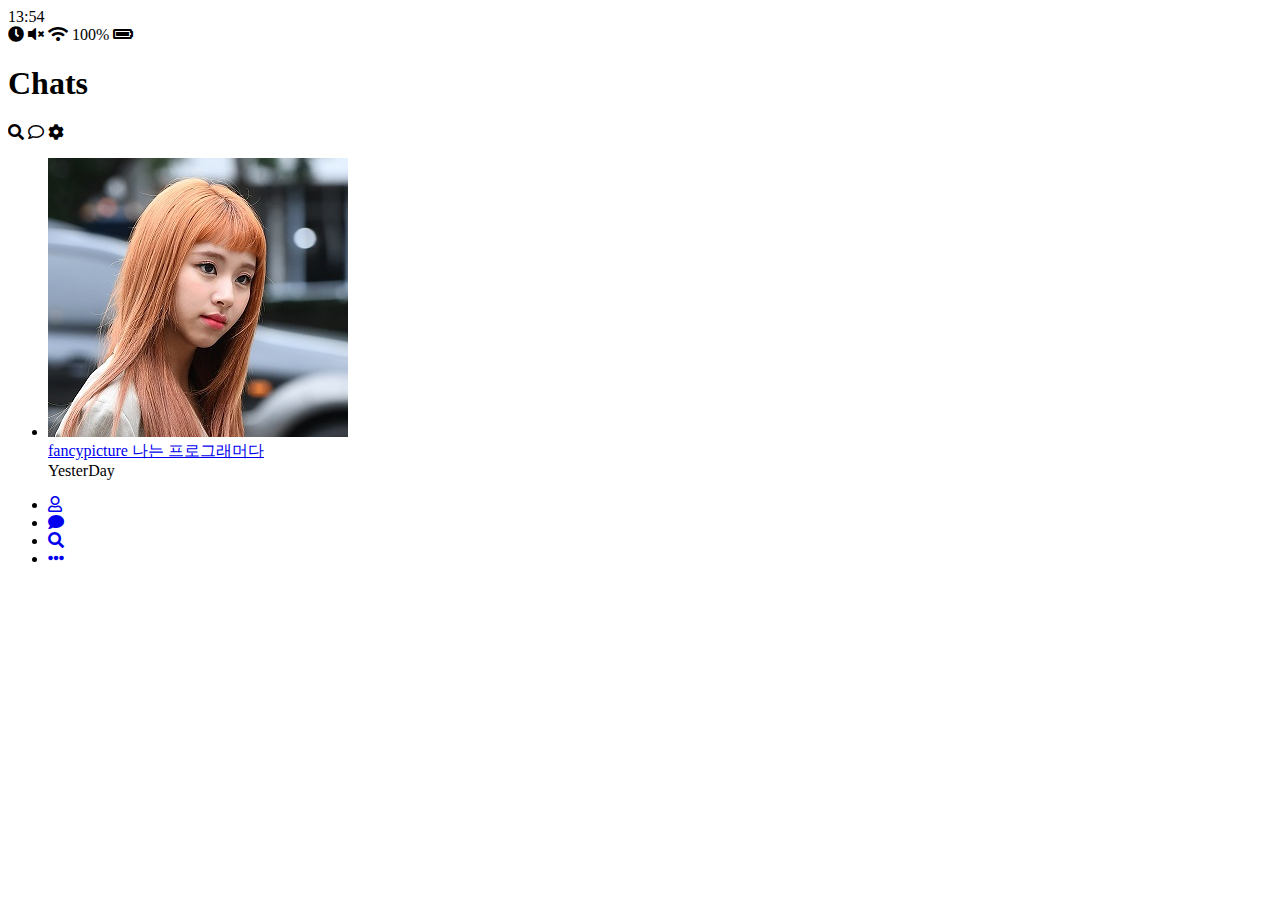
==== index.html @ 4f9d390e "completed html" ====
<!DOCTYPE html>
<html lang="en">
  <head>
    <meta charset="UTF-8" />
    <meta name="viewport" content="width=device-width, initial-scale=1.0" />
    <meta http-equiv="X-UA-Compatible" content="ie=edge" />
    <link
      rel="stylesheet"
      href="https://cdnjs.cloudflare.com/ajax/libs/font-awesome/5.8.2/css/all.min.css"
    />
    <title>chat clone coding test V02</title>
  </head>
  <body>
    <div class="status-bar">
      <div class="status-bar__column">
        <span class="status-bar__clock"> 13:54 </span>
      </div>
      <div class="status-bar__column">
        <i class="fas fa-clock"></i>
        <i class="fas fa-volume-mute"></i>
        <i class="fas fa-wifi"></i>
        <span class="status-bar__battery-level">100% </span>
        <i class="fas fa-battery-full"></i>
      </div>
    </div>
    <header class="header">
      <div class="header__header-column">
        <h1 class="header__title">Chats</h1>
      </div>
      <div class="header__header-column">
        <span class="header__icon">
          <i class="fas fa-search"></i>
        </span>
        <span class="header__icon">
          <i class="far fa-comment"></i>
        </span>
        <span class="header__icon">
          <i class="fas fa-cog"></i>
        </span>
      </div>
    </header>
    <main class="chats">
      <ul class="chats__list">
        <li class="chats__chat chat">
          <a href="chat.html">
            <div class="chat__column">
              <img class="chat__avatar g-avatar" src="images/avatar.jpg" />
              <div class="chat__content">
                <span class="chat__username">
                  fancypicture
                </span>
                <span class="chat__preview">
                  나는 프로그래머다
                </span>
              </div>
            </div>
          </a>
          <div class="chat__column">
            <span class="chat__timestamp">YesterDay</span>
          </div>
        </li>
      </ul>
    </main>
    <nav class="nav">
      <ul class="nav__list">
        <li class="nav__list-item">
          <a href="friends.html" class="nav__list-link">
            <i class="far fa-user"></i>
          </a>
        </li>
        <li class="nav__list-item">
          <a href="index.html" class="nav__list-link">
            <i class="fa fa-comment"> </i>
          </a>
        </li>
        <li class="nav__list-item">
          <a href="find.html" class="nav__list-link">
            <i class="fa fa-search"> </i>
          </a>
        </li>
        <li class="nav__list-item">
          <a href="more.html" class="nav__list-link">
            <i class="fas fa-ellipsis-h"> </i>
          </a>
        </li>
      </ul>
    </nav>
  </body>
</html>
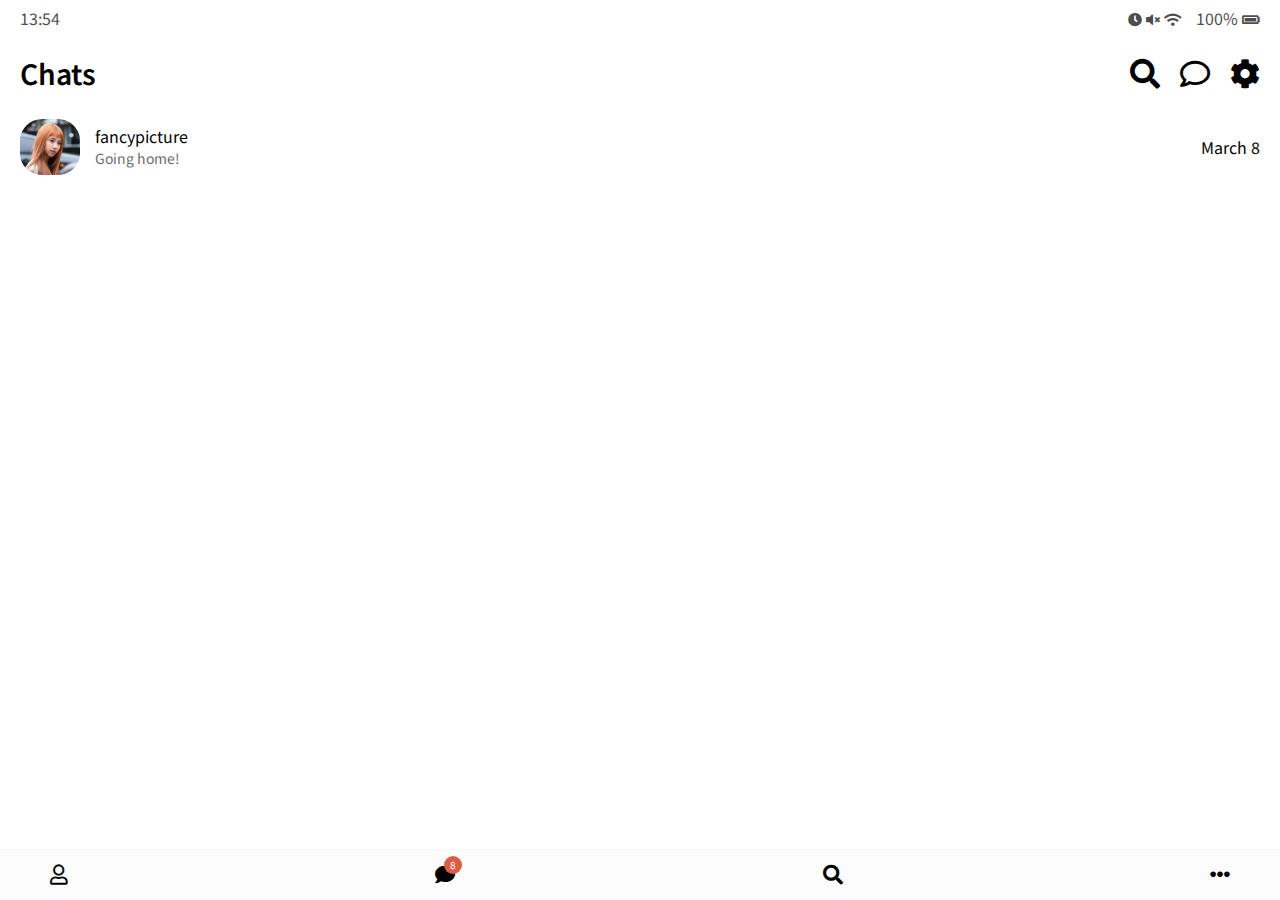
==== commit 38be2779: "added and modified css file, ended champter #2.7" ====
--- a/index.html
+++ b/index.html
@@ -8,6 +8,7 @@
       rel="stylesheet"
       href="https://cdnjs.cloudflare.com/ajax/libs/font-awesome/5.8.2/css/all.min.css"
     />
+    <link rel="stylesheet" href="css/styles.css" />
     <title>chat clone coding test V02</title>
   </head>
   <body>
@@ -43,21 +44,25 @@
       <ul class="chats__list">
         <li class="chats__chat chat">
           <a href="chat.html">
-            <div class="chat__column">
-              <img class="chat__avatar g-avatar" src="images/avatar.jpg" />
-              <div class="chat__content">
-                <span class="chat__username">
-                  fancypicture
-                </span>
-                <span class="chat__preview">
-                  나는 프로그래머다
+            <div class="chats__chat friend friend--lg">
+              <div class="friend__column">
+                <img class="m-avatar friend__avatar" src="images/avatar.jpg" />
+                <div class="friend__content">
+                  <span class="friend__name">
+                    fancypicture
+                  </span>
+                  <span class="friend__bottom-text">
+                    Going home!
+                  </span>
+                </div>
+              </div>
+              <div class="friend__column">
+                <span class="chat__timestamp">
+                  March 8
                 </span>
               </div>
             </div>
           </a>
-          <div class="chat__column">
-            <span class="chat__timestamp">YesterDay</span>
-          </div>
         </li>
       </ul>
     </main>
@@ -70,6 +75,7 @@
         </li>
         <li class="nav__list-item">
           <a href="index.html" class="nav__list-link">
+            <div class="nav__badge">8</div>
             <i class="fa fa-comment"> </i>
           </a>
         </li>
--- a/css/styles.css
+++ b/css/styles.css
@@ -0,0 +1,22 @@
+@import url("https://fonts.googleapis.com/css?family=Noto+Sans+KR:400,700&display=swap&subset=korean");
+@import url("https://fonts.googleapis.com/css?family=Open+Sans:400,600&display=swap");
+@import "reset.css";
+@import "status-bar.css";
+@import "header.css";
+@import "nav-bar.css";
+@import "friend.css";
+* {
+  box-sizing: border-box;
+}
+
+body {
+  background-color: white;
+  padding: 10px 20px;
+  color: #020202;
+  font-family: "Noto Sans KR", "Open Sans", sans-serif;
+}
+
+a {
+  color: inherit;
+  text-decoration: none;
+}
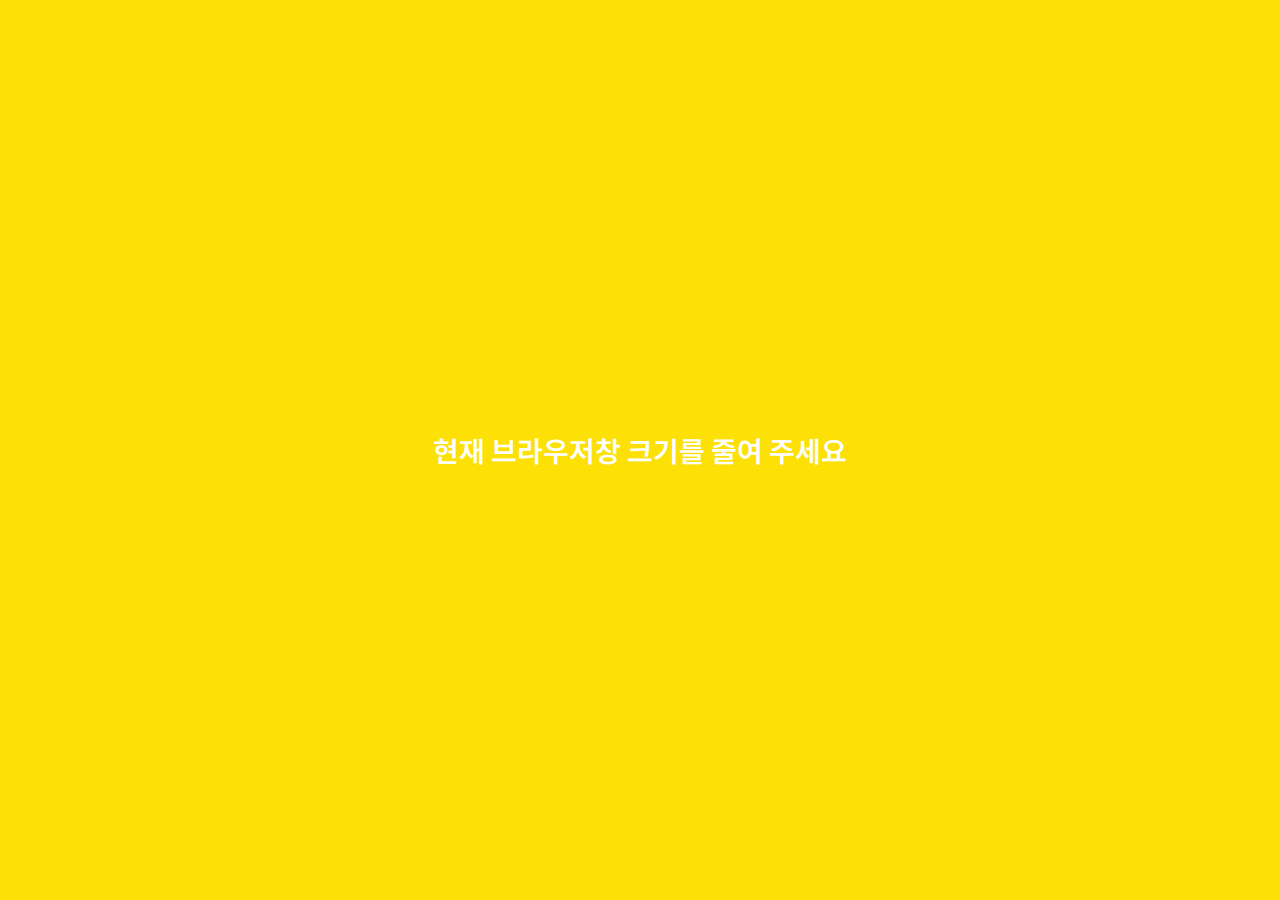
==== commit 36f9aac4: "completed animations and media Query #3.5" ====
--- a/index.html
+++ b/index.html
@@ -91,5 +91,8 @@
         </li>
       </ul>
     </nav>
+    <div class="bigScreen">
+      <span class="bigScreen__text"> 현재 브라우저창 크기를 줄여 주세요</span>
+    </div>
   </body>
 </html>
--- a/css/styles.css
+++ b/css/styles.css
@@ -5,6 +5,13 @@
 @import "header.css";
 @import "nav-bar.css";
 @import "friend.css";
+@import "friends.css";
+@import "find.css";
+@import "more.css";
+@import "settings.css";
+@import "chat.css";
+@import "mobile.css";
+
 * {
   box-sizing: border-box;
 }
@@ -20,3 +27,18 @@
   color: inherit;
   text-decoration: none;
 }
+
+@keyframes fadeIn {
+  from {
+    opacity: 0;
+    transform: translateY(50px);
+  }
+  to {
+    opacity: 1;
+    transform: none;
+  }
+}
+
+main {
+  animation: fadeIn 0.5s ease-in-out;
+}
